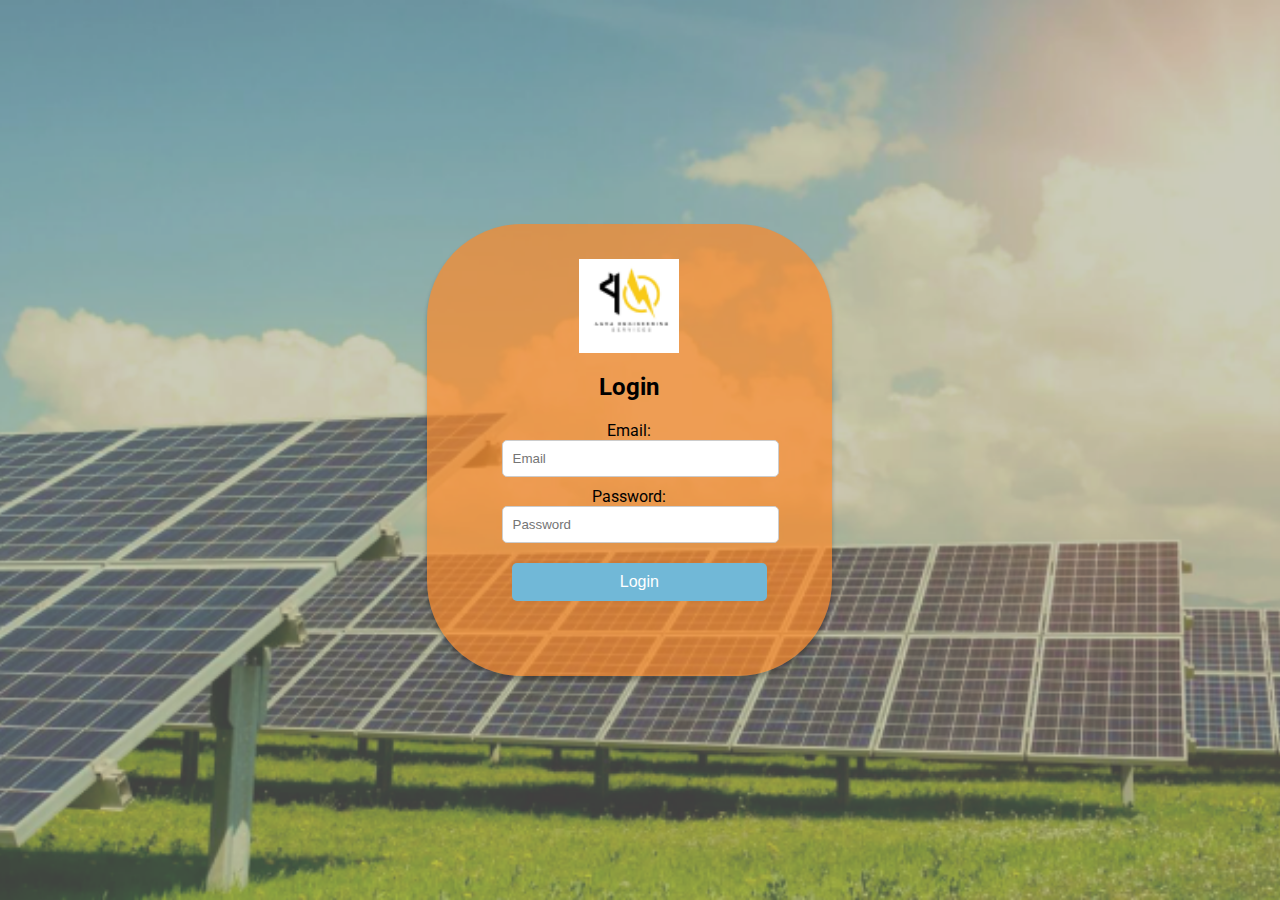
==== pages/login.html @ 92641325 "Added login page layout and styles." ====
<!DOCTYPE html>
<html lang="en">
<head>
    <meta charset="UTF-8">
    <meta name="viewport" content="width=device-width, initial-scale=1.0">
    <meta name="description" content="Login page for the project management system">
    <title>Login - Agra Engineering</title>

    <!-- Favicon -->
    <link rel="icon" href="assets/icons/favicon.ico" type="image/x-icon">

   <!-- CSS -->
   <link rel="stylesheet" href="../assets/css/reset.css"> <!-- Optional: CSS reset -->
   <link rel="stylesheet" href="../assets/css/main.css"> <!-- Main stylesheet -->

    <!-- Fonts -->
    <link href="https://fonts.googleapis.com/css2?family=Roboto:wght@400;500;700&display=swap" rel="stylesheet">
</head>
<body>
    <!-- Main Login Section -->
    <main>
        <section class="login-container">
            <div class="login-box">
                <!-- Logo -->
                <img src="../assets/images/Logo.png" alt="Logo" class="logo-image">
                <h2>Login</h2>

                <!-- Login Form -->
                <form>
                    <div class="form-group">
                        <label for="email" class="sr-only">Email:</label>
                        <input type="email" class="form-control input-custom" id="email" placeholder="Email" required>
                    </div>
                    <div class="form-group">
                        <label for="password" class="sr-only">Password:</label>
                        <input type="password" class="form-control input-custom" id="password" placeholder="Password" required>
                    </div>

                    <!-- Login Button -->
                    <button type="submit" class="btn-custom">Login</button>
                </form>
            </div>
        </section>
    </main>

    <!-- JavaScript -->
    <script src="../assets/js/main.js"></script> <!-- Custom JS -->
</body>
</html>
---- assets/css/main.css ----
/* General body styles */
body {
    background-image: url('../images/Background.png');
    background-size: cover; /* Ensures the image covers the entire viewport */
    background-repeat: no-repeat; /* Prevents tiling of the image */
    background-attachment: fixed; /* Keeps the image fixed while scrolling */
    background-position: center center; /* Centers the image */
    margin: 0; /* Removes default margin for body */
    font-family: 'Roboto', sans-serif; /* Ensures consistent font styles */
    display: flex; /* Enables flexbox layout */
    justify-content: center; /* Centers the login container horizontally */
    align-items: center; /* Centers the login container vertically */
    height: 100vh; /* Full viewport height */
}

/* Login Container: Overall box styling */
.login-container {
    box-sizing: border-box; /* Ensures padding and border are included in the total width/height */
    width: 95%; /* Increased responsive width */
    /* max-width: 800px; /* Expanded maximum width */
    padding: 75px; /* Internal spacing */
    background: rgba(253, 136, 39, 0.69); /* Semi-transparent orange background */
    box-shadow: 0px 4px 4px rgba(0, 0, 0, 0.25); /* Box shadow with 4px offset and opacity */
    border-radius: 95px; /* Rounded corners */
    text-align: center; /* Centers text inside the container */
    border: none; /* Removed border for a cleaner look */
}

/* Logo Styling */
.logo-image {
    width: 100px; /* Slightly larger for better visibility */
    margin-top: -40px; /* Moves the logo upwards */
    margin-bottom: 20px; /* Space below the logo */
    display: block; /* Ensures the logo is treated as a block-level element for centering */
    margin-left: auto; /* Centers the logo horizontally */
    margin-right: auto; /* Centers the logo horizontally */
}


/* Input field styling */
.form-control {
    margin-bottom: 10px;
    padding: 10px;
    border-radius: 5px;
    width: 100%; /* Input fields stretch to the width of the container */
    border: 1px solid #ccc; /* Light border for better visibility */
}

.form-control:focus {
    outline: none; /* Removes default outline */
    border-color: rgba(113, 184, 215, 1); /* Matches button color */
    box-shadow: 0 0 5px rgba(113, 184, 215, 0.5); /* Glow effect */
}

/* Button styling */
.btn-custom {
    background-color: rgba(113, 184, 215, 1); /* Button background color */
    color: white;
    padding: 10px 20px;
    border: none;
    border-radius: 5px;
    cursor: pointer;
    width: 100%; /* Full width button */
    font-size: 1rem; /* Button text size */
    transition: background-color 0.3s ease; /* Smooth hover effect */
    margin-top: 10px; /* Increase top margin */
    margin-left: 10px; /* Increase left margin */
}

.btn-custom:hover {
    background-color: rgba(85, 150, 190, 1); /* Darker shade on hover */
}

.btn-custom:focus {
    outline: none; /* Removes default outline */
    box-shadow: 0 0 5px rgba(85, 150, 190, 0.5); /* Glow effect */
}

/* Responsive adjustments (if needed) */
@media (max-width: 768px) {
    .login-container {
        width: 80%; /* Adjust width for smaller screens */
        padding: 20px; /* Reduced padding for smaller devices */
    }
}

@media (max-width: 480px) {
    .login-container {
        border-radius: 50px; /* Reduced radius for smaller devices */
    }
}
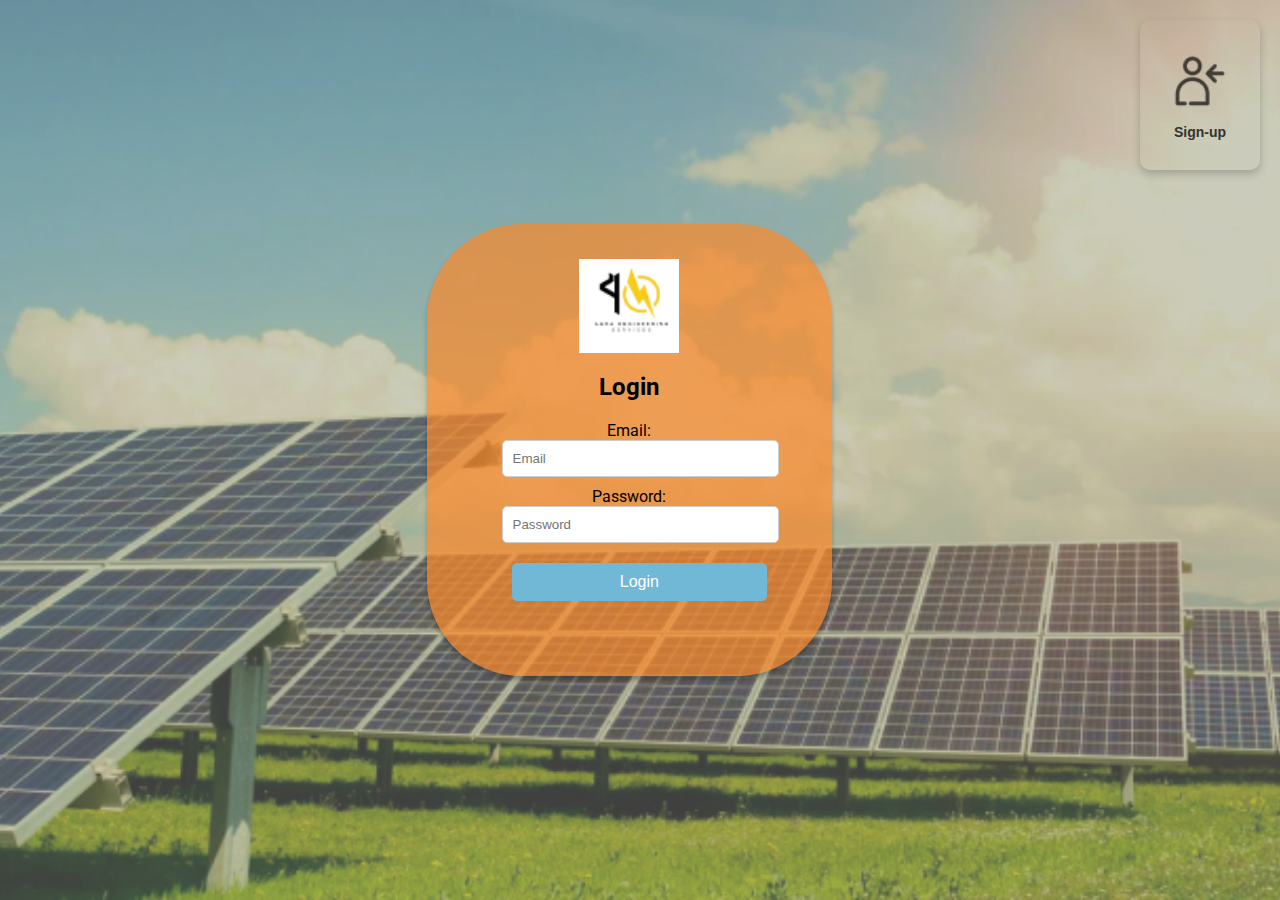
==== commit cff64336: "Added Sign-up button to the Login page & JavaScript for redirecting to userType.html on sign-up butt" ====
--- a/pages/login.html
+++ b/pages/login.html
@@ -17,6 +17,13 @@
     <link href="https://fonts.googleapis.com/css2?family=Roboto:wght@400;500;700&display=swap" rel="stylesheet">
 </head>
 <body>
+
+    <!-- Sign-up Button -->
+    <button class="btn-sign-up" id="sign-up">
+        <img src="../assets/images/Sign-up.png" alt="sign-up" class="sign-up-image">
+        <p>Sign-up</p>
+    </button>
+    
     <!-- Main Login Section -->
     <main>
         <section class="login-container">
@@ -46,4 +53,5 @@
     <!-- JavaScript -->
     <script src="../assets/js/main.js"></script> <!-- Custom JS -->
 </body>
+
 </html>
--- a/assets/css/main.css
+++ b/assets/css/main.css
@@ -89,3 +89,52 @@
         border-radius: 50px; /* Reduced radius for smaller devices */
     }
 }
+
+/* Sign-up Buttons Container */
+.sign-up-buttons {
+    display: flex;
+    justify-content: space-around; /* Aligns buttons evenly with space between them */
+    flex-wrap: wrap; /* Allows wrapping for smaller screens */
+    gap: 20px; /* Adds spacing between buttons */
+    margin-top: 20px; /* Adds space above the container */
+}
+
+/* Sign-up Button Styling */
+.btn-sign-up {
+    background: transparent; /* Removes background color */
+    border: none; /* No border */
+    border-radius: 10px;
+    padding: 15px;
+    width: 120px;
+    height: 150px;
+    box-shadow: 0 4px 8px rgba(0, 0, 0, 0.2); /* Keeps shadow for the button */
+    text-align: center;
+    cursor: pointer;
+    transition: transform 0.3s ease, box-shadow 0.3s ease; /* Transition for both movement and shadow */
+    
+    /* Positioning the button in the top right corner */
+    position: absolute; /* Positions the button relative to the nearest positioned ancestor */
+    top: 20px; /* Distance from the top */
+    right: 20px; /* Distance from the right */
+}
+
+/* Hover effect for moving both image and text */
+.btn-sign-up:hover {
+    transform: translateY(-5px); /* Moves the entire button (image and text) up on hover */
+    box-shadow: 0 8px 16px rgba(0, 0, 0, 0.3); /* Stronger shadow on hover */
+}
+
+/* User Image Styling */
+.sign-up-image {
+    width: 60px; /* Sets width of the image */
+    height: auto; /* Maintains aspect ratio of the image */
+    margin-bottom: 10px; /* Adds space below the image */
+}
+
+/* Button Text Styling */
+.btn-sign-up p {
+    margin: 0; /* Removes default margin */
+    font-weight: bold; /* Makes text bold */
+    color: #333; /* Sets text color */
+    font-size: 14px; /* Adjusts font size */
+}
